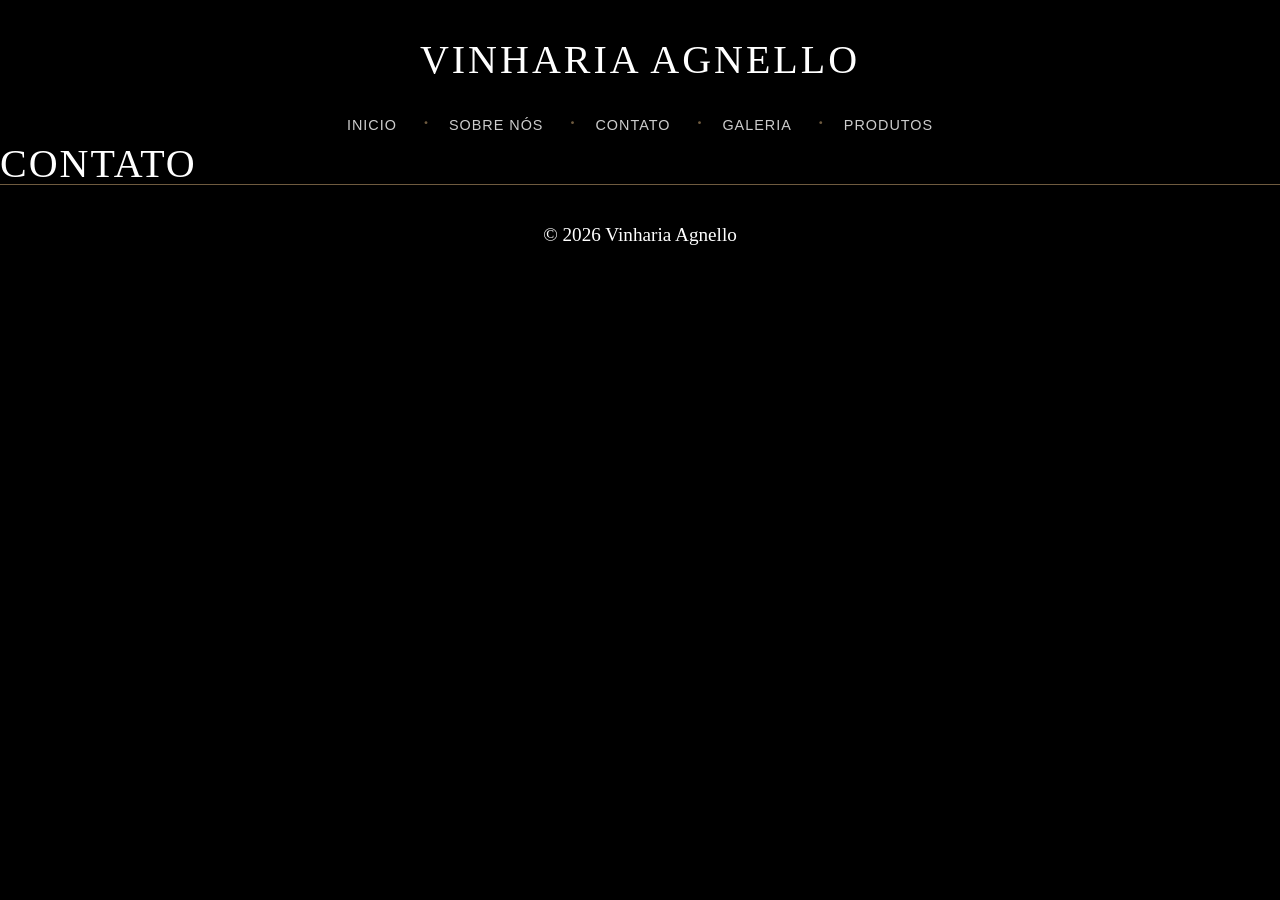
==== src/pages/contato.html @ 3347abf3 "Corrigi nome e caminho do efeitos.css" ====
<!DOCTYPE html>
<html lang="pt-br">
<head>
    <meta charset="UTF-8">
    <meta name="viewport" content="width=device-width, initial-scale=1.0">
    <title>Document</title>
    <link rel="stylesheet" href="../css/style.css">
    <link rel="stylesheet" href="../css/efeitos.css">
</head>
<body>
    <header>
        <h1>VINHARIA AGNELLO</h1>
        <nav>
            <ul>
                <li>
                    <a href="../../index.html">INICIO</a>
                </li>
                <li>
                    <a href="sobre.html">SOBRE NÓS</a>
                </li>
                <li>
                    <a href="#">CONTATO</a>
                </li>
                <li>
                    <a href="galeria.html">GALERIA</a>
                </li>
                <li>
                    <a href="produtos.html">PRODUTOS</a>
                </li>
            </ul>
        </nav>
    </header>
    <main>
        <h1>CONTATO</h1>
        <section>

        </section>
    </main>

    <footer>
        <p>© 2026 Vinharia Agnello </p>
    </footer>
</body>
</html>
---- src/css/style.css ----
/* http://meyerweb.com/eric/tools/css/reset/
   v2.0 | 20110126
   License: none (public domain)
*/

html, body, div, span, applet, object, iframe,
h1, h2, h3, h4, h5, h6, p, blockquote, pre,
a, abbr, acronym, address, big, cite, code,
del, dfn, em, img, ins, kbd, q, s, samp,
small, strike, b, sub, sup, tt, var,
b, u, i, center,
dl, dt, dd, ol, ul, li,
fieldset, form, label, legend,
table, caption, tbody, tfoot, thead, tr, th, td,
article, aside, canvas, details, embed,
figure, figcaption, footer, header, hgroup,
menu, nav, output, ruby, section, summary,
time, mark, audio, video {
	margin: 0;
	padding: 0;
	border: 0;
	font-size: 100%;
	font: inherit;
	vertical-align: baseline;
}
/* HTML5 display-role reset for older browsers */
article, aside, details, figcaption, figure,
footer, header, hgroup, menu, nav, section {
	display: block;
}
body {
	line-height: 1;
}
ol, ul {
	list-style: none;
}
blockquote, q {
	quotes: none;
}
blockquote:before, blockquote:after,
q:before, q:after {
	content: '';
	content: none;
}
table {
	border-collapse: collapse;
	border-spacing: 0;
}






::selection {
  background-color: #3E1C00; 
  color: #ffffff;            
}
body{
    background-color: #000;
    color: #ffffff; 
    font-size: 1.5rem;
}
h1{
    font-size: 2.5rem;
    font-weight: 400;
    letter-spacing: 2px;
    margin: 30;
    text-align: left;
}
h2{
    font-size: 1.8rem;
    font-weight: 400;
    letter-spacing: 2px;
    text-align: center;
}
header {
    background-color: #000000;
    color: #ffffff; 
    padding: 40px 20px 0px 20px;
    text-align: center;
}
header h1 {
    font-family: Garamond, Baskerville, "Baskerville Old Face", "Hoefler Text", "Times New Roman", serif;
    font-size: 2.5rem;
    font-weight: 400;
    letter-spacing: 3px;
    margin: 0 0 20px 0;
    text-align: center;
}
header nav ul {
    list-style: none; 
    padding: 0;
    margin: 0;
    display: flex;
    justify-content: center;
    flex-wrap: wrap;
}
header nav ul li{
    padding: 10px;
}
header nav ul li a {
    color: #cccccc;
    text-decoration: none;
    font-family: Arial, sans-serif;
    font-size: 0.9rem;
    letter-spacing: 1px;
    transition: color 0.3s ease;
}

.video{
    position: relative;
    width: 100%;
    height: 100%;
    overflow: hidden;
}
.video video {
    width: 100%;
    height: 100%;
}
.btn {
    background-color: rgba(26, 21, 14, 0.7);
    color: #c5a880;
    text-decoration: none;
    padding: 15px 35px;
    border: 1px solid #c5a880;
}

.video .btn {
    position:absolute;
    top: 80%;
    left: 50%;
    transform: translate(-50%, -50%);
}



.catalogo{
    padding: 60px 20px;
    text-align: center;
    display: flex;
    flex-direction: row;
    flex-wrap: wrap;
    justify-content: center;
    align-items: stretch;
    gap: 40px;
    padding: 50px 20px 80px 20px;
}
.vinhos-catalogo {
    display: flex;
    flex-direction: column;
    align-items: center;
    text-align: center;
    flex: 1 1 300px;           
    max-width: 350px;          
}
.vinhos-catalogo img {
    width: 100%;
    max-width: 320px;
    height: auto;
    margin-bottom: 25px;
}
.vinhos-catalogo h3 {
    font-size: 1.9rem;
    font-weight: 400;
    margin: 10px 0;
    letter-spacing: 1px;
}
.vinhos-catalogo p{
    line-height: 1.6;
    max-width: 290px;
    margin: 15px 0;
}

.notas-vinhos{
    font-size: 1.2rem;
    color: #707070;
    letter-spacing: 1px;
    margin: 0 0 5px 0;
}

footer{
    padding: 40px 20px;
    text-align: center;
    font-size: 1.2rem;
    border-top: 1px solid #6f5b3f; 
}
---- src/css/efeitos.css ----
/* ===== Pseudo-classes ===== */

header nav ul li a:hover {
    color: #ffffff;
}

.btn:hover {
    background-color: #c5a880;
    color: #000;
    box-shadow: 0 0 15px rgba(197, 168, 128, 0.4);
}

header nav ul li a:focus-visible, 
.btn:focus-visible {
    outline: 2px solid #c5a880;
    outline-offset: 4px;
}

header nav ul li:not(:last-child)::after {
    content: "·";
    color: #6f5b3f;
    margin-left: 20px;
}


/* ===== Pseudo-elementos ===== */

/* ===== Animações ===== */

/* ===== Transformações ===== */

/* ===== Transições ===== */

.btn {
    transition: all 0.3s ease;
}
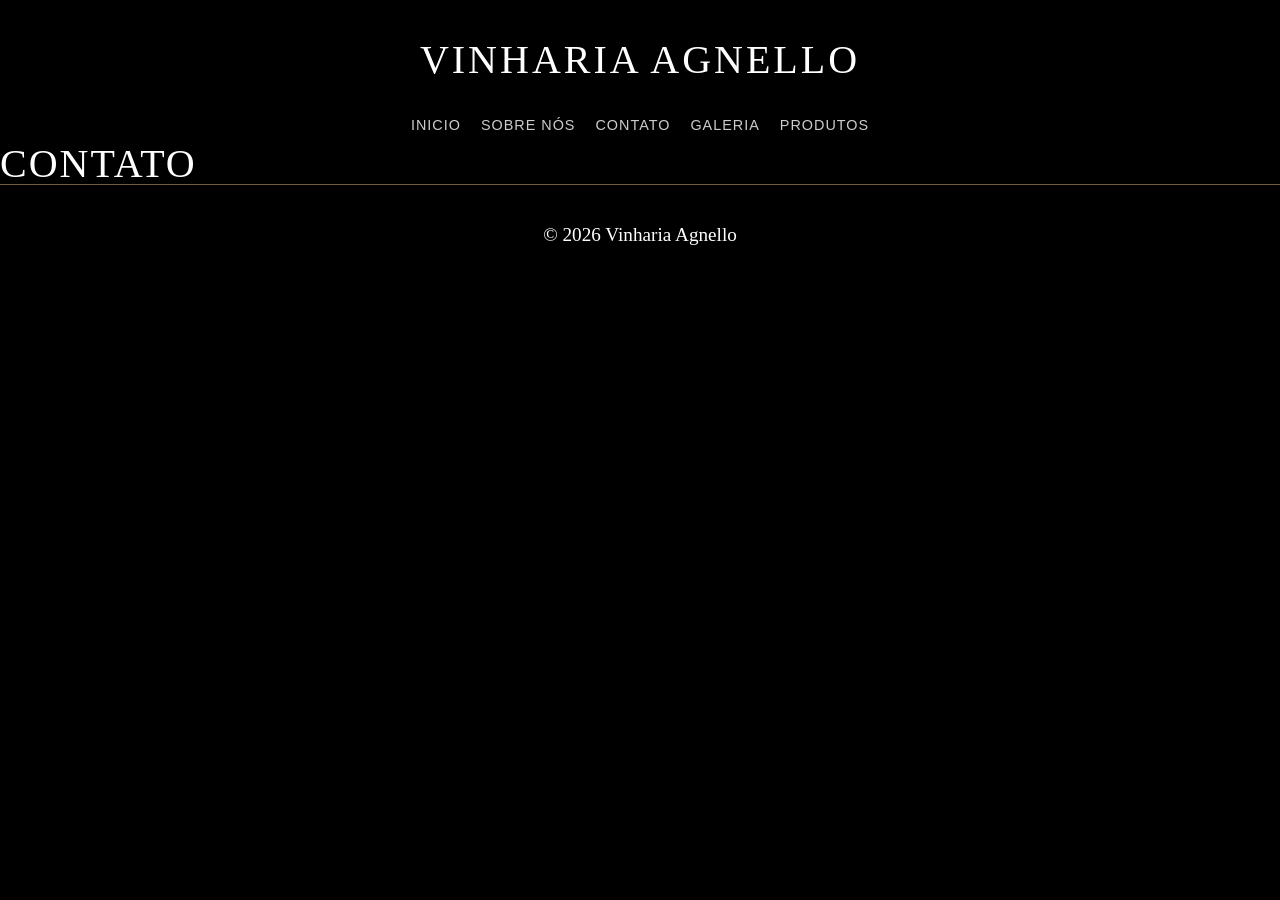
==== commit a74e0fa3: "Correção de caminhos do css" ====
--- a/src/pages/contato.html
+++ b/src/pages/contato.html
@@ -5,7 +5,6 @@
     <meta name="viewport" content="width=device-width, initial-scale=1.0">
     <title>Document</title>
     <link rel="stylesheet" href="../css/style.css">
-    <link rel="stylesheet" href="../css/efeitos.css">
 </head>
 <body>
     <header>
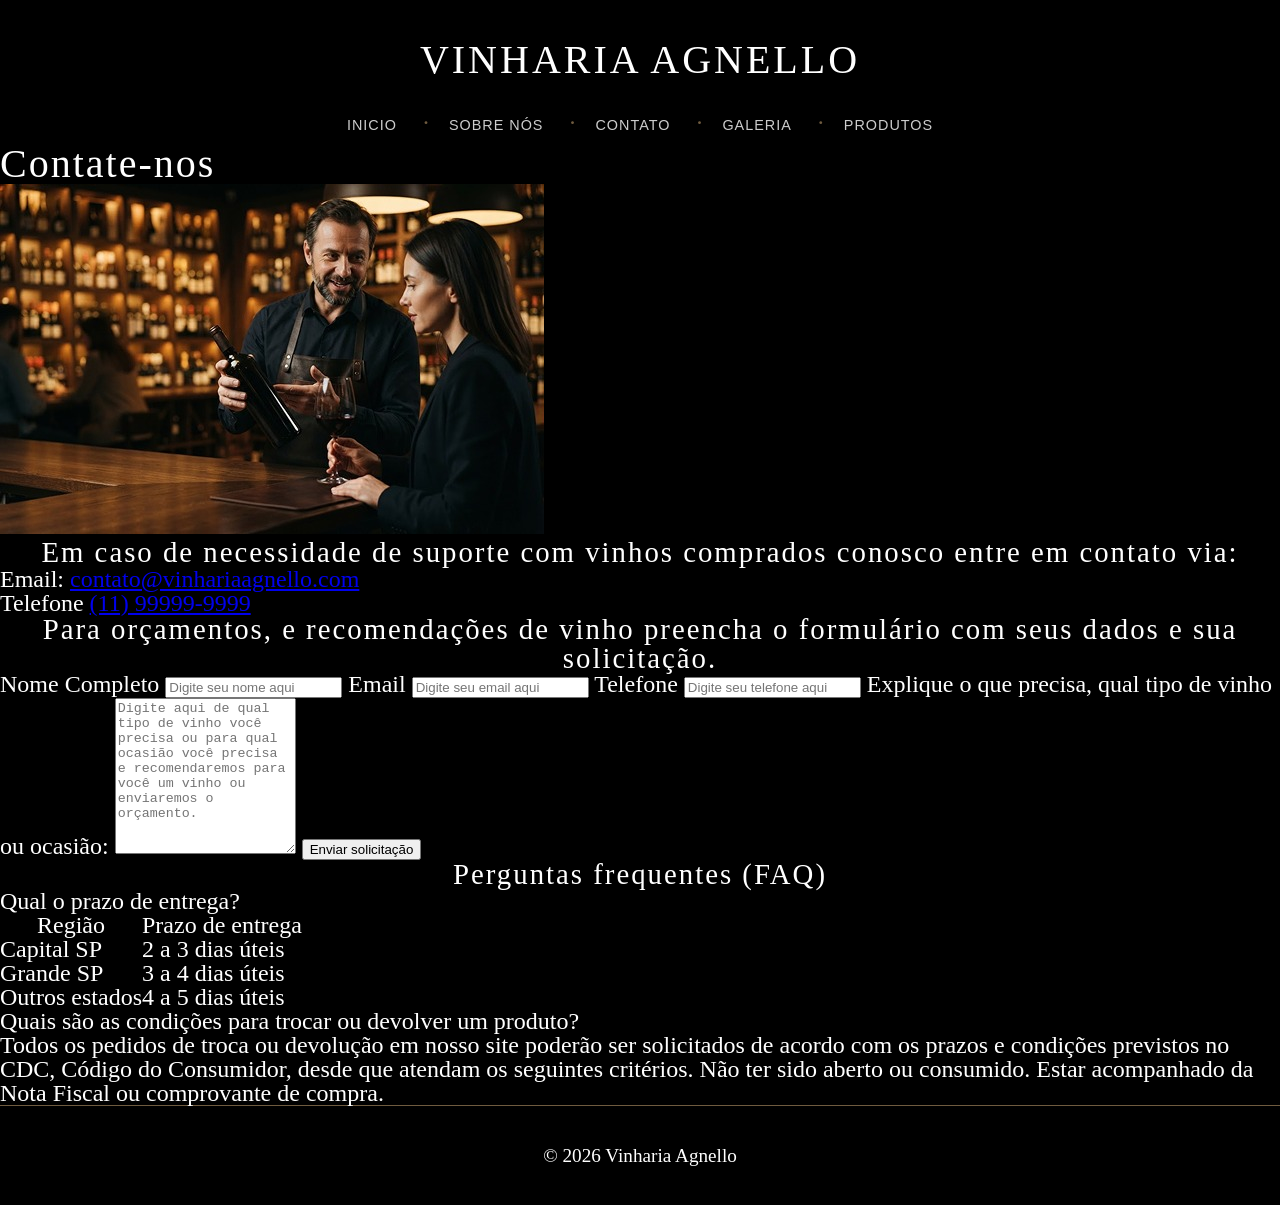
==== commit f88b0b3a: "estrutura html da pagina de contato" ====
--- a/src/pages/contato.html
+++ b/src/pages/contato.html
@@ -30,9 +30,82 @@
         </nav>
     </header>
     <main>
-        <h1>CONTATO</h1>
-        <section>
-
+        <!--############ Seção de Contato Pós-Venda ############-->
+        <section id="contato_direto">
+            <h1>Contate-nos</h1>
+            <img src="../assets/img/sommelier-cliente.jpg" alt="Atendimento no Balcão Loja">
+        
+            <h2>Em caso de necessidade de suporte com vinhos comprados conosco entre em contato via:</h2>
+            <ul>
+                <li>Email: <a href="mailto:contato@vinhariaagnello.com"> contato@vinhariaagnello.com</a></li>
+                <li>Telefone <a href="tel:11999999999">(11) 99999-9999</a></li>
+            </ul>
+        </section>
+        
+        <!--############ Seção de contato pré-venda ############-->
+        <section id="contato_pre-venda">
+            <h2>Para orçamentos, e recomendações de vinho preencha o formulário com seus dados e sua solicitação.</h2>
+        
+            <form action="/enviar" method="POST">
+        
+                <!--Nome Formulario-->
+                <label for="nome">Nome Completo</label>
+        
+                <input type="text" id="nome" name="nome" placeholder="Digite seu nome aqui">
+        
+        
+        
+                <!-- 1. Email Formulario-->
+                <label for="email">Email</label>
+        
+                <input type="email" id="email" name="email" placeholder="Digite seu email aqui">
+        
+        
+                <!--2. Numero Formulario-->
+                <label for="tel">Telefone</label>
+        
+                <input type="tel" id="tel" name="tel" placeholder="Digite seu telefone aqui">
+        
+        
+                <!-- 3. Solicitação orçamento/recomendação -->
+                <label for="solicit">Explique o que precisa, qual tipo de vinho ou ocasião:</label>
+                <textarea id="solicit" name="solicit" rows="10"
+                    placeholder="Digite aqui de qual tipo de vinho você precisa ou para qual ocasião você precisa e recomendaremos para você um vinho ou enviaremos o orçamento."></textarea>
+        
+                <button type="submit">Enviar solicitação</button>
+            </form>
+        </section>
+        
+        
+        <!-- ############ SEÇÃO DE PERGUNTAS FREQUENTES ############-->
+        <section id="FAQ">
+            <h2>Perguntas frequentes (FAQ)</h2>
+            <h3>Qual o prazo de entrega?</h3>
+            <table>
+                <tr>
+                    <th>Região</th>
+                    <th>Prazo de entrega</th>
+                </tr>
+                <tr>
+                    <td>Capital SP</td>
+                    <td>2 a 3 dias úteis</td>
+                </tr>
+                <tr>
+                    <td>Grande SP</td>
+                    <td>3 a 4 dias úteis</td>
+                </tr>
+                <tr>
+                    <td>Outros estados</td>
+                    <td>4 a 5 dias úteis</td>
+                </tr>
+            </table>
+        
+            <h3>Quais são as condições para trocar ou devolver um produto?</h3>
+            <p>Todos os pedidos de troca ou devolução em nosso site poderão ser solicitados de acordo com os prazos e
+                condições
+                previstos no CDC, Código do Consumidor, desde que atendam os seguintes critérios. Não ter sido aberto
+                ou consumido.
+                Estar acompanhado da Nota Fiscal ou comprovante de compra.</p>
         </section>
     </main>
 
--- a/src/css/style.css
+++ b/src/css/style.css
@@ -2,6 +2,9 @@
    v2.0 | 20110126
    License: none (public domain)
 */
+
+/* importa os efeitos (pseudo-classes, animações, transições...) — @import precisa ficar no topo */
+@import url("efeitos.css");
 
 html, body, div, span, applet, object, iframe,
 h1, h2, h3, h4, h5, h6, p, blockquote, pre,
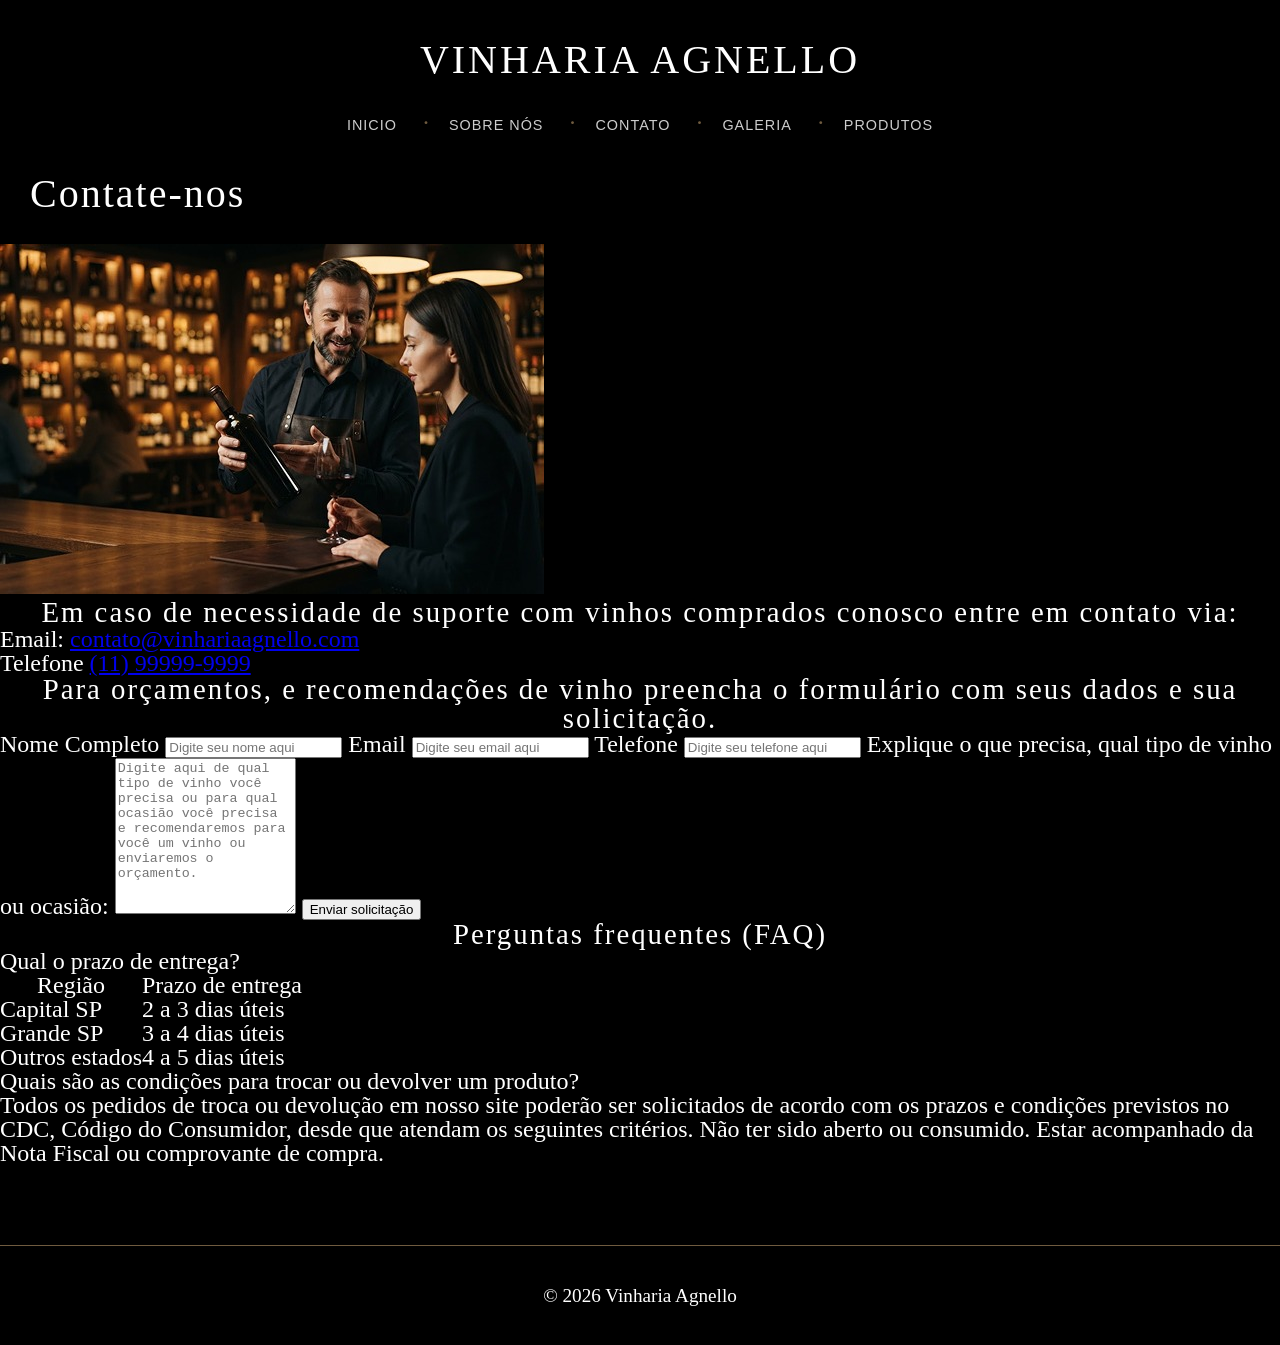
==== commit fc8551f9: "Configurações iniciais sobre nós" ====
--- a/src/pages/contato.html
+++ b/src/pages/contato.html
@@ -1,11 +1,13 @@
 <!DOCTYPE html>
 <html lang="pt-br">
+
 <head>
     <meta charset="UTF-8">
     <meta name="viewport" content="width=device-width, initial-scale=1.0">
-    <title>Document</title>
+    <title>Vinheria Agnello</title>
     <link rel="stylesheet" href="../css/style.css">
 </head>
+
 <body>
     <header>
         <h1>VINHARIA AGNELLO</h1>
@@ -34,49 +36,49 @@
         <section id="contato_direto">
             <h1>Contate-nos</h1>
             <img src="../assets/img/sommelier-cliente.jpg" alt="Atendimento no Balcão Loja">
-        
+
             <h2>Em caso de necessidade de suporte com vinhos comprados conosco entre em contato via:</h2>
             <ul>
                 <li>Email: <a href="mailto:contato@vinhariaagnello.com"> contato@vinhariaagnello.com</a></li>
                 <li>Telefone <a href="tel:11999999999">(11) 99999-9999</a></li>
             </ul>
         </section>
-        
+
         <!--############ Seção de contato pré-venda ############-->
         <section id="contato_pre-venda">
             <h2>Para orçamentos, e recomendações de vinho preencha o formulário com seus dados e sua solicitação.</h2>
-        
+
             <form action="/enviar" method="POST">
-        
+
                 <!--Nome Formulario-->
                 <label for="nome">Nome Completo</label>
-        
+
                 <input type="text" id="nome" name="nome" placeholder="Digite seu nome aqui">
-        
-        
-        
+
+
+
                 <!-- 1. Email Formulario-->
                 <label for="email">Email</label>
-        
+
                 <input type="email" id="email" name="email" placeholder="Digite seu email aqui">
-        
-        
+
+
                 <!--2. Numero Formulario-->
                 <label for="tel">Telefone</label>
-        
+
                 <input type="tel" id="tel" name="tel" placeholder="Digite seu telefone aqui">
-        
-        
+
+
                 <!-- 3. Solicitação orçamento/recomendação -->
                 <label for="solicit">Explique o que precisa, qual tipo de vinho ou ocasião:</label>
                 <textarea id="solicit" name="solicit" rows="10"
                     placeholder="Digite aqui de qual tipo de vinho você precisa ou para qual ocasião você precisa e recomendaremos para você um vinho ou enviaremos o orçamento."></textarea>
-        
+
                 <button type="submit">Enviar solicitação</button>
             </form>
         </section>
-        
-        
+
+
         <!-- ############ SEÇÃO DE PERGUNTAS FREQUENTES ############-->
         <section id="FAQ">
             <h2>Perguntas frequentes (FAQ)</h2>
@@ -99,7 +101,7 @@
                     <td>4 a 5 dias úteis</td>
                 </tr>
             </table>
-        
+
             <h3>Quais são as condições para trocar ou devolver um produto?</h3>
             <p>Todos os pedidos de troca ou devolução em nosso site poderão ser solicitados de acordo com os prazos e
                 condições
@@ -113,4 +115,5 @@
         <p>© 2026 Vinharia Agnello </p>
     </footer>
 </body>
+
 </html>
--- a/src/css/style.css
+++ b/src/css/style.css
@@ -6,83 +6,177 @@
 /* importa os efeitos (pseudo-classes, animações, transições...) — @import precisa ficar no topo */
 @import url("efeitos.css");
 
-html, body, div, span, applet, object, iframe,
-h1, h2, h3, h4, h5, h6, p, blockquote, pre,
-a, abbr, acronym, address, big, cite, code,
-del, dfn, em, img, ins, kbd, q, s, samp,
-small, strike, b, sub, sup, tt, var,
-b, u, i, center,
-dl, dt, dd, ol, ul, li,
-fieldset, form, label, legend,
-table, caption, tbody, tfoot, thead, tr, th, td,
-article, aside, canvas, details, embed,
-figure, figcaption, footer, header, hgroup,
-menu, nav, output, ruby, section, summary,
-time, mark, audio, video {
-	margin: 0;
-	padding: 0;
-	border: 0;
-	font-size: 100%;
-	font: inherit;
-	vertical-align: baseline;
-}
+html,
+body,
+div,
+span,
+applet,
+object,
+iframe,
+h1,
+h2,
+h3,
+h4,
+h5,
+h6,
+p,
+blockquote,
+pre,
+a,
+abbr,
+acronym,
+address,
+big,
+cite,
+code,
+del,
+dfn,
+em,
+img,
+ins,
+kbd,
+q,
+s,
+samp,
+small,
+strike,
+b,
+sub,
+sup,
+tt,
+var,
+b,
+u,
+i,
+center,
+dl,
+dt,
+dd,
+ol,
+ul,
+li,
+fieldset,
+form,
+label,
+legend,
+table,
+caption,
+tbody,
+tfoot,
+thead,
+tr,
+th,
+td,
+article,
+aside,
+canvas,
+details,
+embed,
+figure,
+figcaption,
+footer,
+header,
+hgroup,
+menu,
+nav,
+output,
+ruby,
+section,
+summary,
+time,
+mark,
+audio,
+video {
+    margin: 0;
+    padding: 0;
+    border: 0;
+    font-size: 100%;
+    font: inherit;
+    vertical-align: baseline;
+}
+
 /* HTML5 display-role reset for older browsers */
-article, aside, details, figcaption, figure,
-footer, header, hgroup, menu, nav, section {
-	display: block;
-}
+article,
+aside,
+details,
+figcaption,
+figure,
+footer,
+header,
+hgroup,
+menu,
+nav,
+section {
+    display: block;
+}
+
 body {
-	line-height: 1;
-}
-ol, ul {
-	list-style: none;
-}
-blockquote, q {
-	quotes: none;
-}
-blockquote:before, blockquote:after,
-q:before, q:after {
-	content: '';
-	content: none;
-}
+    line-height: 1;
+}
+
+ol,
+ul {
+    list-style: none;
+}
+
+blockquote,
+q {
+    quotes: none;
+}
+
+blockquote:before,
+blockquote:after,
+q:before,
+q:after {
+    content: '';
+    content: none;
+}
+
 table {
-	border-collapse: collapse;
-	border-spacing: 0;
-}
-
-
-
-
-
-
+    border-collapse: collapse;
+    border-spacing: 0;
+}
+
+
+
+
+
+/* configurações gerais */
 ::selection {
-  background-color: #3E1C00; 
-  color: #ffffff;            
-}
-body{
+    background-color: #3E1C00;
+    color: #ffffff;
+}
+
+body {
     background-color: #000;
-    color: #ffffff; 
+    color: #ffffff;
     font-size: 1.5rem;
 }
-h1{
+
+h1 {
     font-size: 2.5rem;
     font-weight: 400;
     letter-spacing: 2px;
-    margin: 30;
-    text-align: left;
-}
-h2{
+    margin: 30px;
+    text-align: left;
+}
+
+h2 {
     font-size: 1.8rem;
     font-weight: 400;
     letter-spacing: 2px;
     text-align: center;
 }
+
+
+/* Header */
 header {
     background-color: #000000;
-    color: #ffffff; 
+    color: #ffffff;
     padding: 40px 20px 0px 20px;
     text-align: center;
 }
+
 header h1 {
     font-family: Garamond, Baskerville, "Baskerville Old Face", "Hoefler Text", "Times New Roman", serif;
     font-size: 2.5rem;
@@ -91,17 +185,20 @@
     margin: 0 0 20px 0;
     text-align: center;
 }
+
 header nav ul {
-    list-style: none; 
+    list-style: none;
     padding: 0;
     margin: 0;
     display: flex;
     justify-content: center;
     flex-wrap: wrap;
 }
-header nav ul li{
+
+header nav ul li {
     padding: 10px;
 }
+
 header nav ul li a {
     color: #cccccc;
     text-decoration: none;
@@ -111,16 +208,24 @@
     transition: color 0.3s ease;
 }
 
-.video{
+figcaption {
+    font-size: 1.2rem;
+    font-style: italic;
+}
+
+/* configurações Video da pagina index */
+.video {
     position: relative;
     width: 100%;
     height: 100%;
     overflow: hidden;
 }
+
 .video video {
     width: 100%;
     height: 100%;
 }
+
 .btn {
     background-color: rgba(26, 21, 14, 0.7);
     color: #c5a880;
@@ -130,15 +235,15 @@
 }
 
 .video .btn {
-    position:absolute;
+    position: absolute;
     top: 80%;
     left: 50%;
     transform: translate(-50%, -50%);
 }
 
 
-
-.catalogo{
+/* configurações gerais para os catalogos*/
+.catalogo {
     padding: 60px 20px;
     text-align: center;
     display: flex;
@@ -149,42 +254,98 @@
     gap: 40px;
     padding: 50px 20px 80px 20px;
 }
+
 .vinhos-catalogo {
     display: flex;
     flex-direction: column;
     align-items: center;
     text-align: center;
-    flex: 1 1 300px;           
-    max-width: 350px;          
-}
+    flex: 1 1 300px;
+    max-width: 350px;
+}
+
 .vinhos-catalogo img {
     width: 100%;
     max-width: 320px;
     height: auto;
     margin-bottom: 25px;
 }
+
 .vinhos-catalogo h3 {
     font-size: 1.9rem;
     font-weight: 400;
     margin: 10px 0;
     letter-spacing: 1px;
 }
-.vinhos-catalogo p{
+
+.vinhos-catalogo p {
     line-height: 1.6;
     max-width: 290px;
     margin: 15px 0;
 }
 
-.notas-vinhos{
+.notas-vinhos {
     font-size: 1.2rem;
     color: #707070;
     letter-spacing: 1px;
     margin: 0 0 5px 0;
 }
 
-footer{
+
+/* configurações footer */
+footer {
     padding: 40px 20px;
     text-align: center;
     font-size: 1.2rem;
-    border-top: 1px solid #6f5b3f; 
+    border-top: 1px solid #6f5b3f;
+    margin-top: 80px;
+}
+
+
+/* configurações da pagina sobre */
+
+
+.sobre-nos h2 {
+    text-align: left;
+    margin-bottom: 50px;
+    /* line-height: 1.6; */
+}
+
+.quem-somos {
+
+    margin: 30px;
+    display: flex;
+    align-items: center;
+    text-align: left;
+    gap: 20px;
+}
+
+.quem-somos img {
+    margin-left: 10px;
+}
+
+.porque-escolher {
+    background-color: #0C0C0B;
+    padding: 8vh;
+    margin: 30px 0px;
+}
+
+.porque-escolher ul {
+    text-align: left;
+    color: #C8B99A;
+    gap: 30px;
+    display: flex;
+    flex: 1 1 300px;
+}
+
+.expansao-digital {
+    display: flex;
+    align-items: center;
+    text-align: left;
+    gap: 30px;
+}
+
+.expansao-digital h2 {
+    margin: 50px;
+
 }
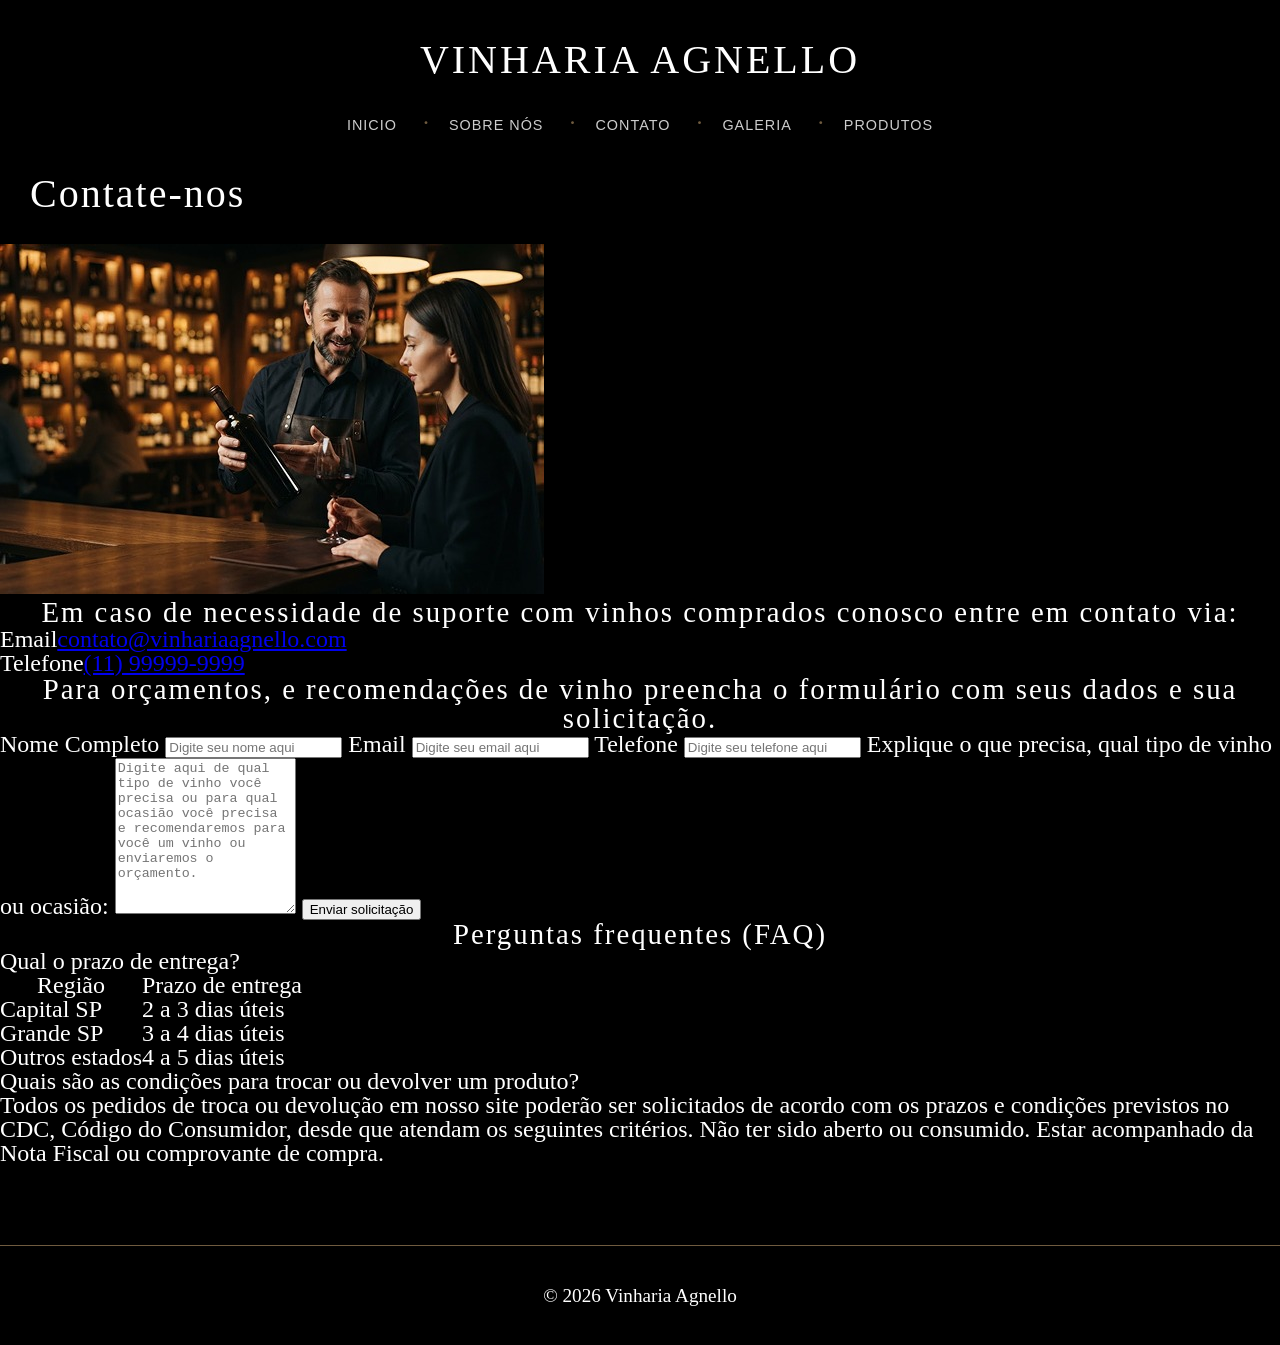
==== commit 0ffa284b: "correções de classes" ====
--- a/src/pages/contato.html
+++ b/src/pages/contato.html
@@ -5,6 +5,9 @@
     <meta charset="UTF-8">
     <meta name="viewport" content="width=device-width, initial-scale=1.0">
     <title>Vinheria Agnello</title>
+    <link rel="preconnect" href="https://fonts.googleapis.com">
+    <link href="https://fonts.googleapis.com/css2?family=Cormorant+Garamond:wght@400;500&display=swap"
+        rel="stylesheet">
     <link rel="stylesheet" href="../css/style.css">
 </head>
 
@@ -31,83 +34,81 @@
             </ul>
         </nav>
     </header>
-    <main>
-        <!--############ Seção de Contato Pós-Venda ############-->
-        <section id="contato_direto">
-            <h1>Contate-nos</h1>
-            <img src="../assets/img/sommelier-cliente.jpg" alt="Atendimento no Balcão Loja">
+    <main class="contato">
+        <h1>Contate-nos</h1>
 
-            <h2>Em caso de necessidade de suporte com vinhos comprados conosco entre em contato via:</h2>
-            <ul>
-                <li>Email: <a href="mailto:contato@vinhariaagnello.com"> contato@vinhariaagnello.com</a></li>
-                <li>Telefone <a href="tel:11999999999">(11) 99999-9999</a></li>
-            </ul>
-        </section>
+        <div class="contato-grid">
+            <!--############ Seção de Contato Pós-Venda ############-->
+            <section id="contato_direto">
+                <img src="../assets/img/sommelier-cliente.jpg" alt="Atendimento no Balcão Loja">
 
-        <!--############ Seção de contato pré-venda ############-->
-        <section id="contato_pre-venda">
-            <h2>Para orçamentos, e recomendações de vinho preencha o formulário com seus dados e sua solicitação.</h2>
+                <h2>Em caso de necessidade de suporte com vinhos comprados conosco entre em contato via:</h2>
+                <ul>
+                    <li><span>Email</span><a href="mailto:contato@vinhariaagnello.com">contato@vinhariaagnello.com</a></li>
+                    <li><span>Telefone</span><a href="tel:11999999999">(11) 99999-9999</a></li>
+                </ul>
+            </section>
 
-            <form action="/enviar" method="POST">
+            <!--############ Seção de contato pré-venda ############-->
+            <section id="contato_pre-venda">
+                <h2>Para orçamentos, e recomendações de vinho preencha o formulário com seus dados e sua solicitação.</h2>
 
-                <!--Nome Formulario-->
-                <label for="nome">Nome Completo</label>
+                <form action="/enviar" method="POST">
+                    <!--Nome Formulario-->
+                    <label for="nome">Nome Completo</label>
+                    <input type="text" id="nome" name="nome" placeholder="Digite seu nome aqui">
 
-                <input type="text" id="nome" name="nome" placeholder="Digite seu nome aqui">
+                    <!-- 1. Email Formulario-->
+                    <label for="email">Email</label>
+                    <input type="email" id="email" name="email" placeholder="Digite seu email aqui">
 
+                    <!--2. Numero Formulario-->
+                    <label for="tel">Telefone</label>
+                    <input type="tel" id="tel" name="tel" placeholder="Digite seu telefone aqui">
 
+                    <!-- 3. Solicitação orçamento/recomendação -->
+                    <label for="solicit">Explique o que precisa, qual tipo de vinho ou ocasião:</label>
+                    <textarea id="solicit" name="solicit" rows="10"
+                        placeholder="Digite aqui de qual tipo de vinho você precisa ou para qual ocasião você precisa e recomendaremos para você um vinho ou enviaremos o orçamento."></textarea>
 
-                <!-- 1. Email Formulario-->
-                <label for="email">Email</label>
-
-                <input type="email" id="email" name="email" placeholder="Digite seu email aqui">
-
-
-                <!--2. Numero Formulario-->
-                <label for="tel">Telefone</label>
-
-                <input type="tel" id="tel" name="tel" placeholder="Digite seu telefone aqui">
-
-
-                <!-- 3. Solicitação orçamento/recomendação -->
-                <label for="solicit">Explique o que precisa, qual tipo de vinho ou ocasião:</label>
-                <textarea id="solicit" name="solicit" rows="10"
-                    placeholder="Digite aqui de qual tipo de vinho você precisa ou para qual ocasião você precisa e recomendaremos para você um vinho ou enviaremos o orçamento."></textarea>
-
-                <button type="submit">Enviar solicitação</button>
-            </form>
-        </section>
-
+                    <button type="submit">Enviar solicitação</button>
+                </form>
+            </section>
+        </div>
 
         <!-- ############ SEÇÃO DE PERGUNTAS FREQUENTES ############-->
         <section id="FAQ">
             <h2>Perguntas frequentes (FAQ)</h2>
-            <h3>Qual o prazo de entrega?</h3>
-            <table>
-                <tr>
-                    <th>Região</th>
-                    <th>Prazo de entrega</th>
-                </tr>
-                <tr>
-                    <td>Capital SP</td>
-                    <td>2 a 3 dias úteis</td>
-                </tr>
-                <tr>
-                    <td>Grande SP</td>
-                    <td>3 a 4 dias úteis</td>
-                </tr>
-                <tr>
-                    <td>Outros estados</td>
-                    <td>4 a 5 dias úteis</td>
-                </tr>
-            </table>
-
-            <h3>Quais são as condições para trocar ou devolver um produto?</h3>
-            <p>Todos os pedidos de troca ou devolução em nosso site poderão ser solicitados de acordo com os prazos e
-                condições
-                previstos no CDC, Código do Consumidor, desde que atendam os seguintes critérios. Não ter sido aberto
-                ou consumido.
-                Estar acompanhado da Nota Fiscal ou comprovante de compra.</p>
+            <div class="faq-grid">
+                <div>
+                    <h3>Qual o prazo de entrega?</h3>
+                    <table>
+                        <tr>
+                            <th>Região</th>
+                            <th>Prazo de entrega</th>
+                        </tr>
+                        <tr>
+                            <td>Capital SP</td>
+                            <td>2 a 3 dias úteis</td>
+                        </tr>
+                        <tr>
+                            <td>Grande SP</td>
+                            <td>3 a 4 dias úteis</td>
+                        </tr>
+                        <tr>
+                            <td>Outros estados</td>
+                            <td>4 a 5 dias úteis</td>
+                        </tr>
+                    </table>
+                </div>
+                <div>
+                    <h3>Quais são as condições para trocar ou devolver um produto?</h3>
+                    <p>Todos os pedidos de troca ou devolução em nosso site poderão ser solicitados de acordo com os
+                        prazos e condições previstos no CDC, Código do Consumidor, desde que atendam os seguintes
+                        critérios. Não ter sido aberto ou consumido. Estar acompanhado da Nota Fiscal ou comprovante de
+                        compra.</p>
+                </div>
+            </div>
         </section>
     </main>
 
@@ -116,4 +117,4 @@
     </footer>
 </body>
 
-</html>+</html>
--- a/src/css/style.css
+++ b/src/css/style.css
@@ -308,7 +308,6 @@
 .sobre-nos h2 {
     text-align: left;
     margin-bottom: 50px;
-    /* line-height: 1.6; */
 }
 
 .quem-somos {
@@ -318,10 +317,17 @@
     align-items: center;
     text-align: left;
     gap: 20px;
+    position: relative;
 }
 
 .quem-somos img {
     margin-left: 10px;
+}
+
+.quem-somos p {
+    position: absolute;
+    top: 50%;
+    left: 40%;
 }
 
 .porque-escolher {
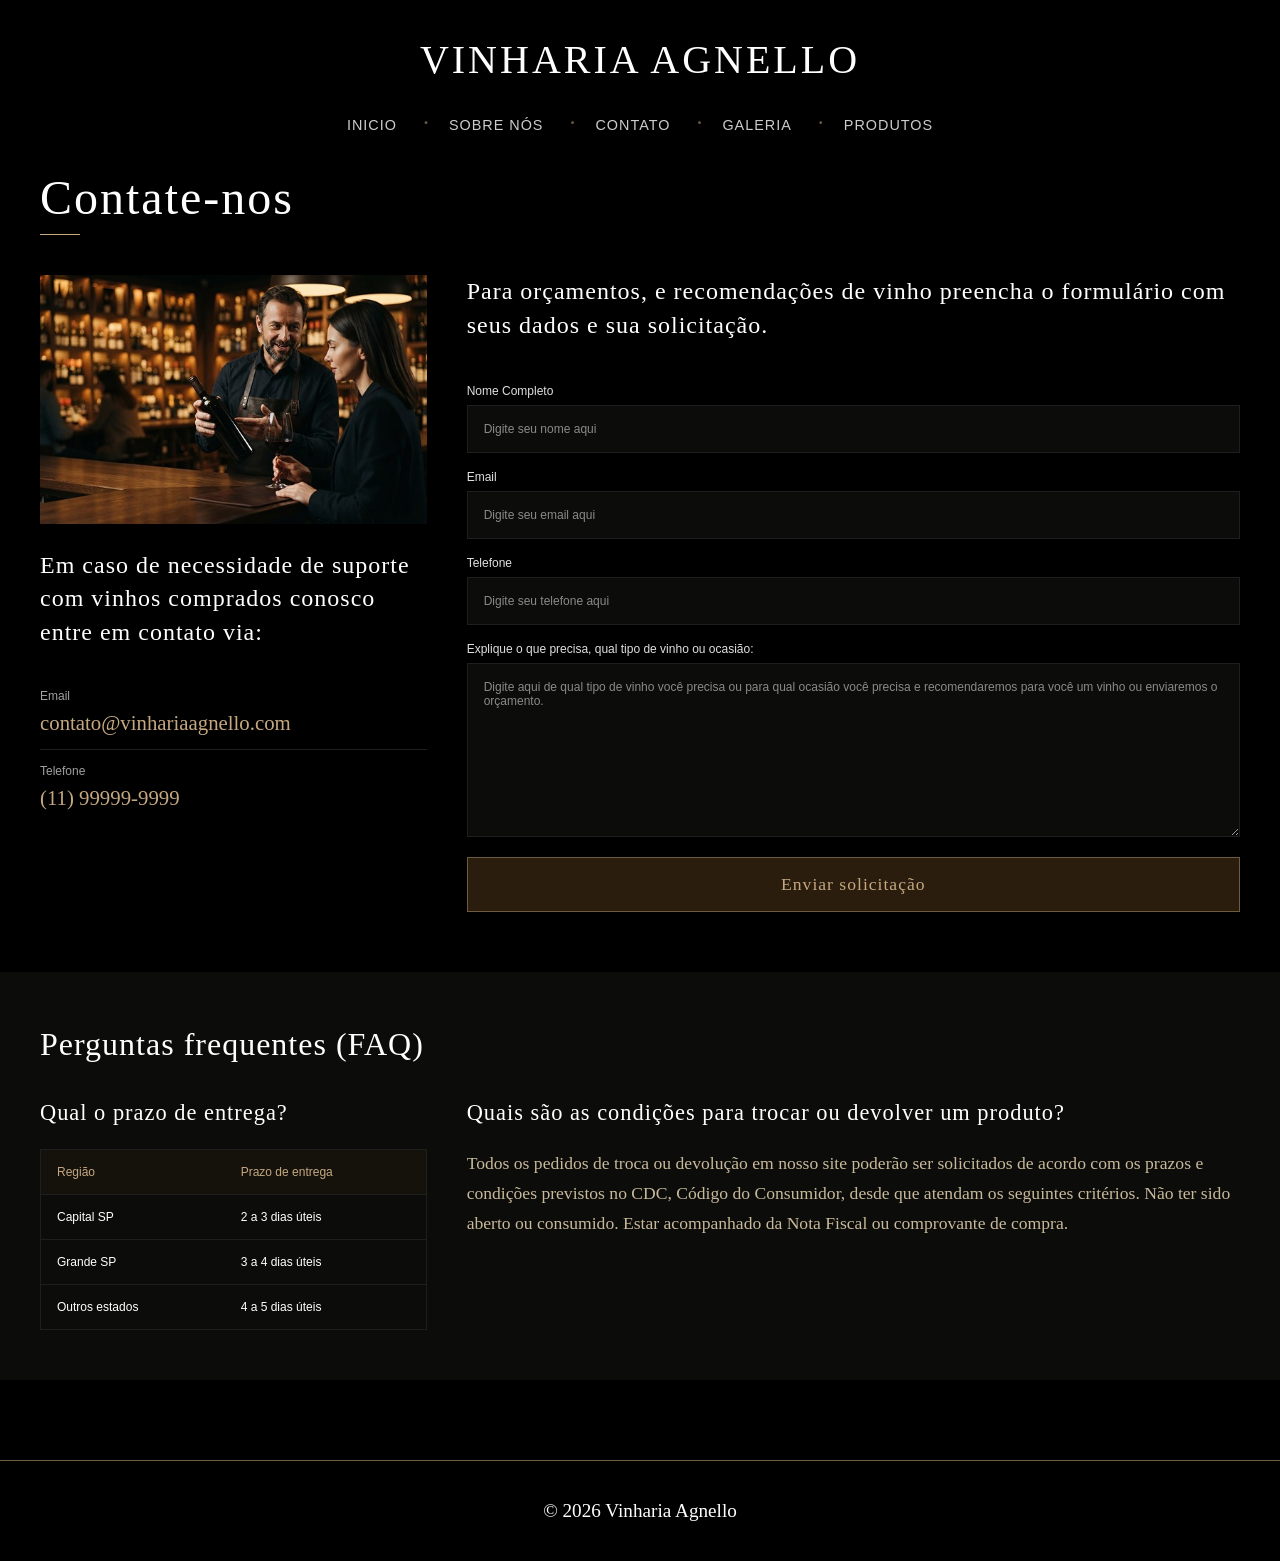
==== commit cf523561: "correcao de fonte" ====
--- a/src/pages/contato.html
+++ b/src/pages/contato.html
@@ -5,9 +5,6 @@
     <meta charset="UTF-8">
     <meta name="viewport" content="width=device-width, initial-scale=1.0">
     <title>Vinheria Agnello</title>
-    <link rel="preconnect" href="https://fonts.googleapis.com">
-    <link href="https://fonts.googleapis.com/css2?family=Cormorant+Garamond:wght@400;500&display=swap"
-        rel="stylesheet">
     <link rel="stylesheet" href="../css/style.css">
 </head>
 
--- a/src/css/style.css
+++ b/src/css/style.css
@@ -161,6 +161,16 @@
     text-align: left;
 }
 
+/* traço dourado curto abaixo do título de cada página */
+main > h1::after {
+    content: "";
+    display: block;
+    width: 40px;
+    height: 1px;
+    background-color: #c5a880;
+    margin-top: 12px;
+}
+
 h2 {
     font-size: 1.8rem;
     font-weight: 400;
@@ -354,4 +364,179 @@
 .expansao-digital h2 {
     margin: 50px;
 
-}+}
+
+
+/* configurações da pagina de contato */
+
+.contato {
+    font-family: "Cormorant Garamond", Garamond, Baskerville, "Times New Roman", serif;
+}
+
+.contato h1 {
+    margin: 30px 40px 40px 40px;
+    font-size: 3rem;
+}
+
+.contato-grid {
+    display: grid;
+    grid-template-columns: 1fr 2fr;
+    gap: 40px;
+    padding: 0 40px;
+    align-items: start;
+}
+
+.contato h2 {
+    text-align: left;
+    font-size: 1.5rem;
+    line-height: 1.4;
+    letter-spacing: 1px;
+}
+
+/* coluna esquerda: contato direto */
+#contato_direto img {
+    display: block;
+    width: 100%;
+    height: auto;
+    margin-bottom: 25px;
+}
+
+#contato_direto ul {
+    margin-top: 25px;
+}
+
+#contato_direto li {
+    padding: 15px 0;
+    border-bottom: 1px solid #1f1f1f;
+}
+
+#contato_direto li:last-child {
+    border-bottom: 0;
+}
+
+#contato_direto li span {
+    display: block;
+    font-family: Arial, sans-serif;
+    font-size: 0.75rem;
+    color: #a0a0a0;
+    margin-bottom: 8px;
+}
+
+#contato_direto li a {
+    color: #c5a880;
+    text-decoration: none;
+    font-size: 1.3rem;
+}
+
+/* coluna direita: formulário */
+#contato_pre-venda h2 {
+    margin-bottom: 25px;
+}
+
+#contato_pre-venda form {
+    display: flex;
+    flex-direction: column;
+}
+
+#contato_pre-venda label {
+    font-family: Arial, sans-serif;
+    font-size: 0.75rem;
+    color: #e0e0e0;
+    margin: 18px 0 8px 0;
+}
+
+#contato_pre-venda input,
+#contato_pre-venda textarea {
+    background-color: #0C0C0B;
+    color: #ffffff;
+    border: 1px solid #1f1f1f;
+    padding: 16px;
+    font-family: Arial, sans-serif;
+    font-size: 0.75rem;
+    width: 100%;
+    box-sizing: border-box;
+    resize: vertical;
+}
+
+#contato_pre-venda ::placeholder {
+    color: #8a8a8a;
+}
+
+#contato_pre-venda button {
+    margin-top: 20px;
+    background-color: #2a1d0e;
+    color: #c5a880;
+    border: 1px solid #6f5b3f;
+    padding: 16px;
+    font-family: inherit;
+    font-size: 1.1rem;
+    letter-spacing: 1px;
+    cursor: pointer;
+}
+
+/* FAQ: faixa mais clara de ponta a ponta */
+#FAQ {
+    background-color: #0C0C0B;
+    margin-top: 60px;
+    padding: 50px 40px;
+}
+
+#FAQ h2 {
+    font-size: 2rem;
+    margin-bottom: 35px;
+}
+
+.faq-grid {
+    display: grid;
+    grid-template-columns: 1fr 2fr;
+    gap: 40px;
+    align-items: start;
+}
+
+#FAQ h3 {
+    font-size: 1.4rem;
+    font-weight: 400;
+    margin-bottom: 25px;
+    letter-spacing: 1px;
+}
+
+#FAQ table {
+    width: 100%;
+    font-family: Arial, sans-serif;
+    font-size: 0.75rem;
+    border: 1px solid #1f1f1f;
+}
+
+#FAQ th,
+#FAQ td {
+    padding: 16px;
+    text-align: left;
+    border-bottom: 1px solid #1f1f1f;
+}
+
+#FAQ th {
+    color: #c5a880;
+    background-color: #15120c;
+}
+
+#FAQ p {
+    line-height: 1.7;
+    font-size: 1.1rem;
+    color: #c8b99a;
+}
+
+/* telas pequenas: colunas empilhadas */
+@media (max-width: 800px) {
+
+    .contato-grid,
+    .faq-grid {
+        grid-template-columns: 1fr;
+    }
+}
+
+
+/* configurações da pagina de galeria */
+.galeria h1,
+.galeria figcaption {
+    color: #c5a880;
+}
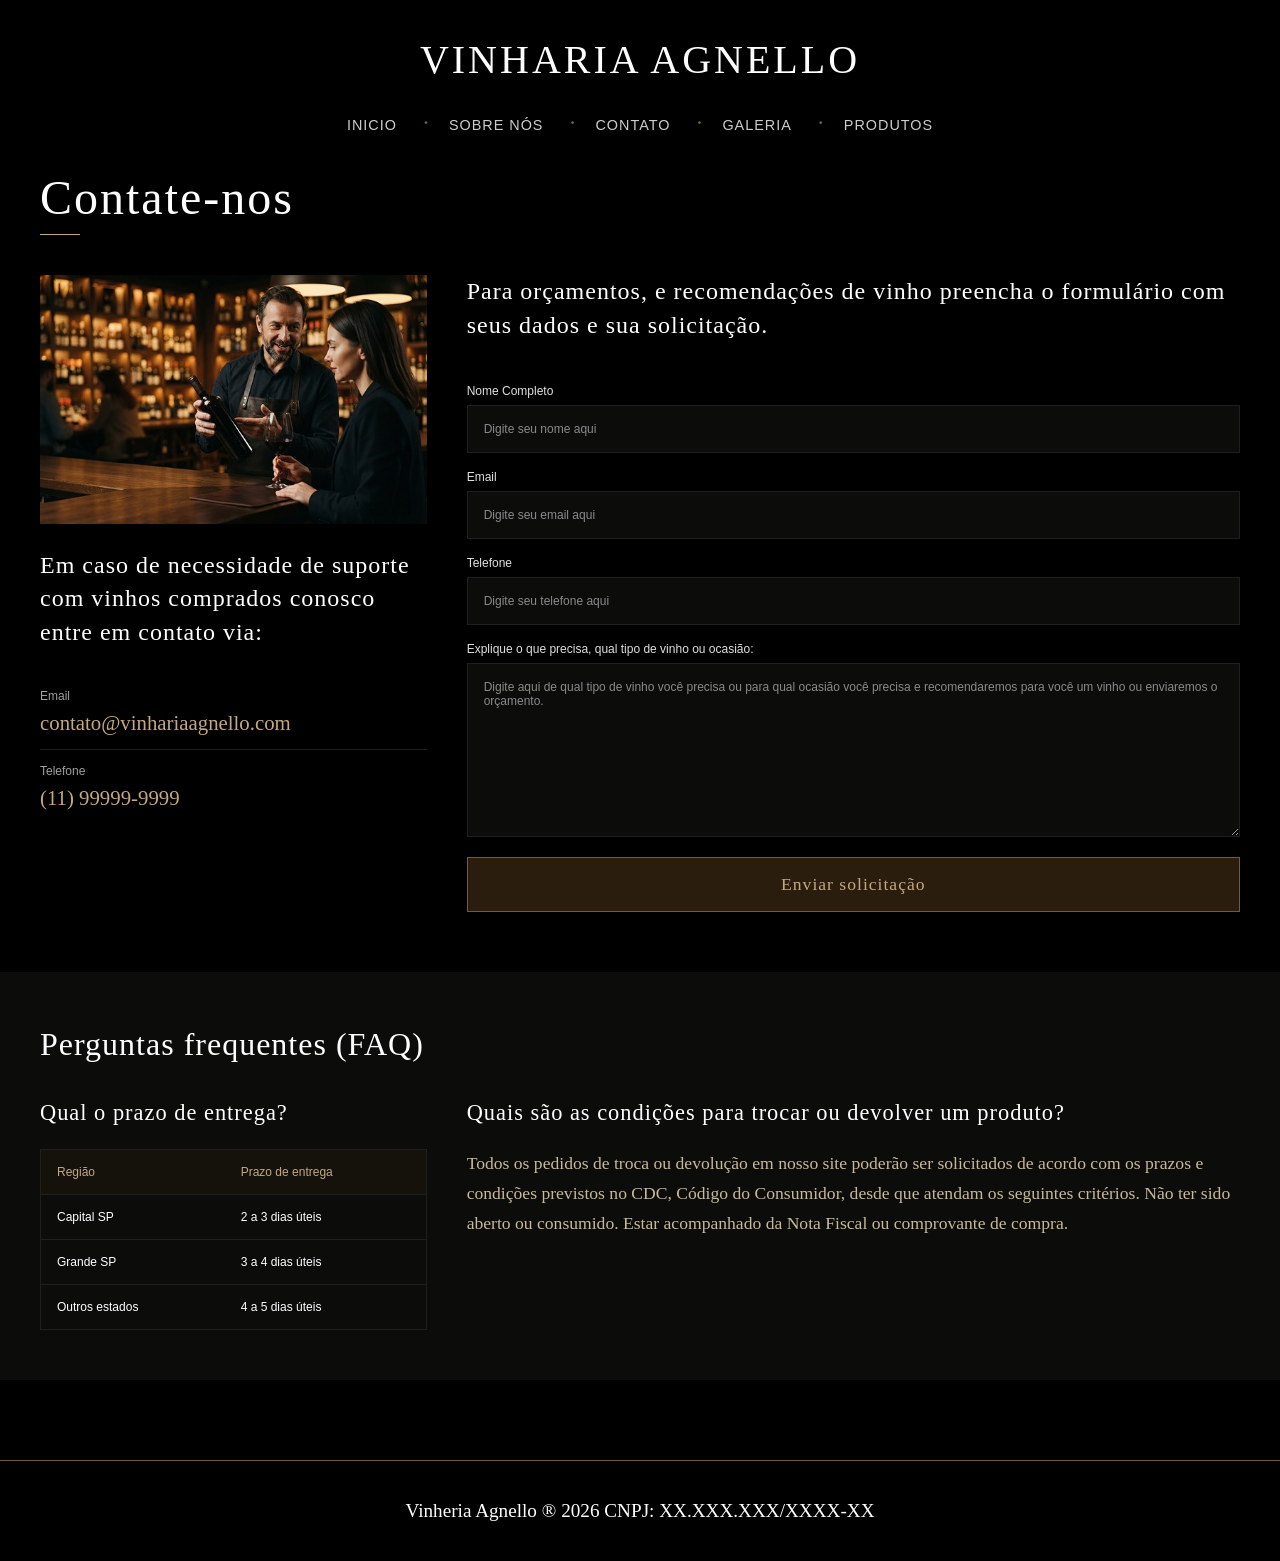
==== commit 7b629fa4: "padroniza o footer" ====
--- a/src/pages/contato.html
+++ b/src/pages/contato.html
@@ -110,7 +110,7 @@
     </main>
 
     <footer>
-        <p>© 2026 Vinharia Agnello </p>
+        <p>Vinheria Agnello ® 2026 CNPJ: XX.XXX.XXX/XXXX-XX</p>
     </footer>
 </body>
 
--- a/src/css/style.css
+++ b/src/css/style.css
@@ -142,11 +142,6 @@
 
 
 /* configurações gerais */
-::selection {
-    background-color: #3E1C00;
-    color: #ffffff;
-}
-
 body {
     background-color: #000;
     color: #ffffff;
@@ -154,21 +149,11 @@
 }
 
 h1 {
-    font-size: 2.5rem;
+    font-size: 3rem;
     font-weight: 400;
     letter-spacing: 2px;
-    margin: 30px;
-    text-align: left;
-}
-
-/* traço dourado curto abaixo do título de cada página */
-main > h1::after {
-    content: "";
-    display: block;
-    width: 40px;
-    height: 1px;
-    background-color: #c5a880;
-    margin-top: 12px;
+    margin: 30px 40px 40px 40px;
+    text-align: left;
 }
 
 h2 {
@@ -215,7 +200,6 @@
     font-family: Arial, sans-serif;
     font-size: 0.9rem;
     letter-spacing: 1px;
-    transition: color 0.3s ease;
 }
 
 figcaption {
@@ -248,7 +232,6 @@
     position: absolute;
     top: 80%;
     left: 50%;
-    transform: translate(-50%, -50%);
 }
 
 
@@ -314,68 +297,99 @@
 
 /* configurações da pagina sobre */
 
+.sobre-nos {
+    font-family: Garamond, Baskerville, "Times New Roman", serif;
+}
 
 .sobre-nos h2 {
     text-align: left;
-    margin-bottom: 50px;
-}
-
+    font-size: 1.8rem;
+}
+
+/* imagem à esquerda, texto à direita */
 .quem-somos {
-
-    margin: 30px;
-    display: flex;
+    display: grid;
+    grid-template-columns: minmax(250px, 1fr) 2fr;
+    gap: 40px;
     align-items: center;
-    text-align: left;
-    gap: 20px;
-    position: relative;
+    padding: 0 40px;
+    text-align: left;
 }
 
 .quem-somos img {
-    margin-left: 10px;
+    display: block;
+    width: 100%;
+    height: auto;
+}
+
+.quem-somos figcaption {
+    font-family: Arial, sans-serif;
+    font-size: 0.6rem;
+    font-style: normal;
+    color: #a0a0a0;
+    margin-top: 10px;
 }
 
 .quem-somos p {
-    position: absolute;
-    top: 50%;
-    left: 40%;
-}
-
+    line-height: 1.7;
+    font-size: 1.1rem;
+    color: #c8b99a;
+}
+
+/* faixa mais clara de ponta a ponta */
 .porque-escolher {
     background-color: #0C0C0B;
-    padding: 8vh;
-    margin: 30px 0px;
+    padding: 40px;
+    margin: 60px 0;
+}
+
+.porque-escolher h2 {
+    margin-bottom: 30px;
 }
 
 .porque-escolher ul {
+    display: grid;
+    grid-template-columns: repeat(3, 1fr);
+    gap: 40px;
     text-align: left;
     color: #C8B99A;
-    gap: 30px;
-    display: flex;
-    flex: 1 1 300px;
+}
+
+.porque-escolher li {
+    font-size: 1.2rem;
+    line-height: 1.5;
 }
 
 .expansao-digital {
-    display: flex;
-    align-items: center;
-    text-align: left;
-    gap: 30px;
-}
-
-.expansao-digital h2 {
-    margin: 50px;
-
+    display: grid;
+    grid-template-columns: 1fr 3fr;
+    gap: 40px;
+    align-items: start;
+    padding: 0 40px;
+    text-align: left;
+}
+
+.expansao-digital p {
+    line-height: 1.7;
+    font-size: 1.1rem;
+    color: #c8b99a;
+}
+
+/* telas pequenas: colunas empilhadas */
+@media (max-width: 800px) {
+
+    .quem-somos,
+    .porque-escolher ul,
+    .expansao-digital {
+        grid-template-columns: 1fr;
+    }
 }
 
 
 /* configurações da pagina de contato */
 
 .contato {
-    font-family: "Cormorant Garamond", Garamond, Baskerville, "Times New Roman", serif;
-}
-
-.contato h1 {
-    margin: 30px 40px 40px 40px;
-    font-size: 3rem;
+    font-family: Garamond, Baskerville, "Times New Roman", serif;
 }
 
 .contato-grid {
@@ -408,10 +422,6 @@
 #contato_direto li {
     padding: 15px 0;
     border-bottom: 1px solid #1f1f1f;
-}
-
-#contato_direto li:last-child {
-    border-bottom: 0;
 }
 
 #contato_direto li span {
@@ -456,10 +466,6 @@
     width: 100%;
     box-sizing: border-box;
     resize: vertical;
-}
-
-#contato_pre-venda ::placeholder {
-    color: #8a8a8a;
 }
 
 #contato_pre-venda button {
@@ -536,7 +542,6 @@
 
 
 /* configurações da pagina de galeria */
-.galeria h1,
 .galeria figcaption {
     color: #c5a880;
 }
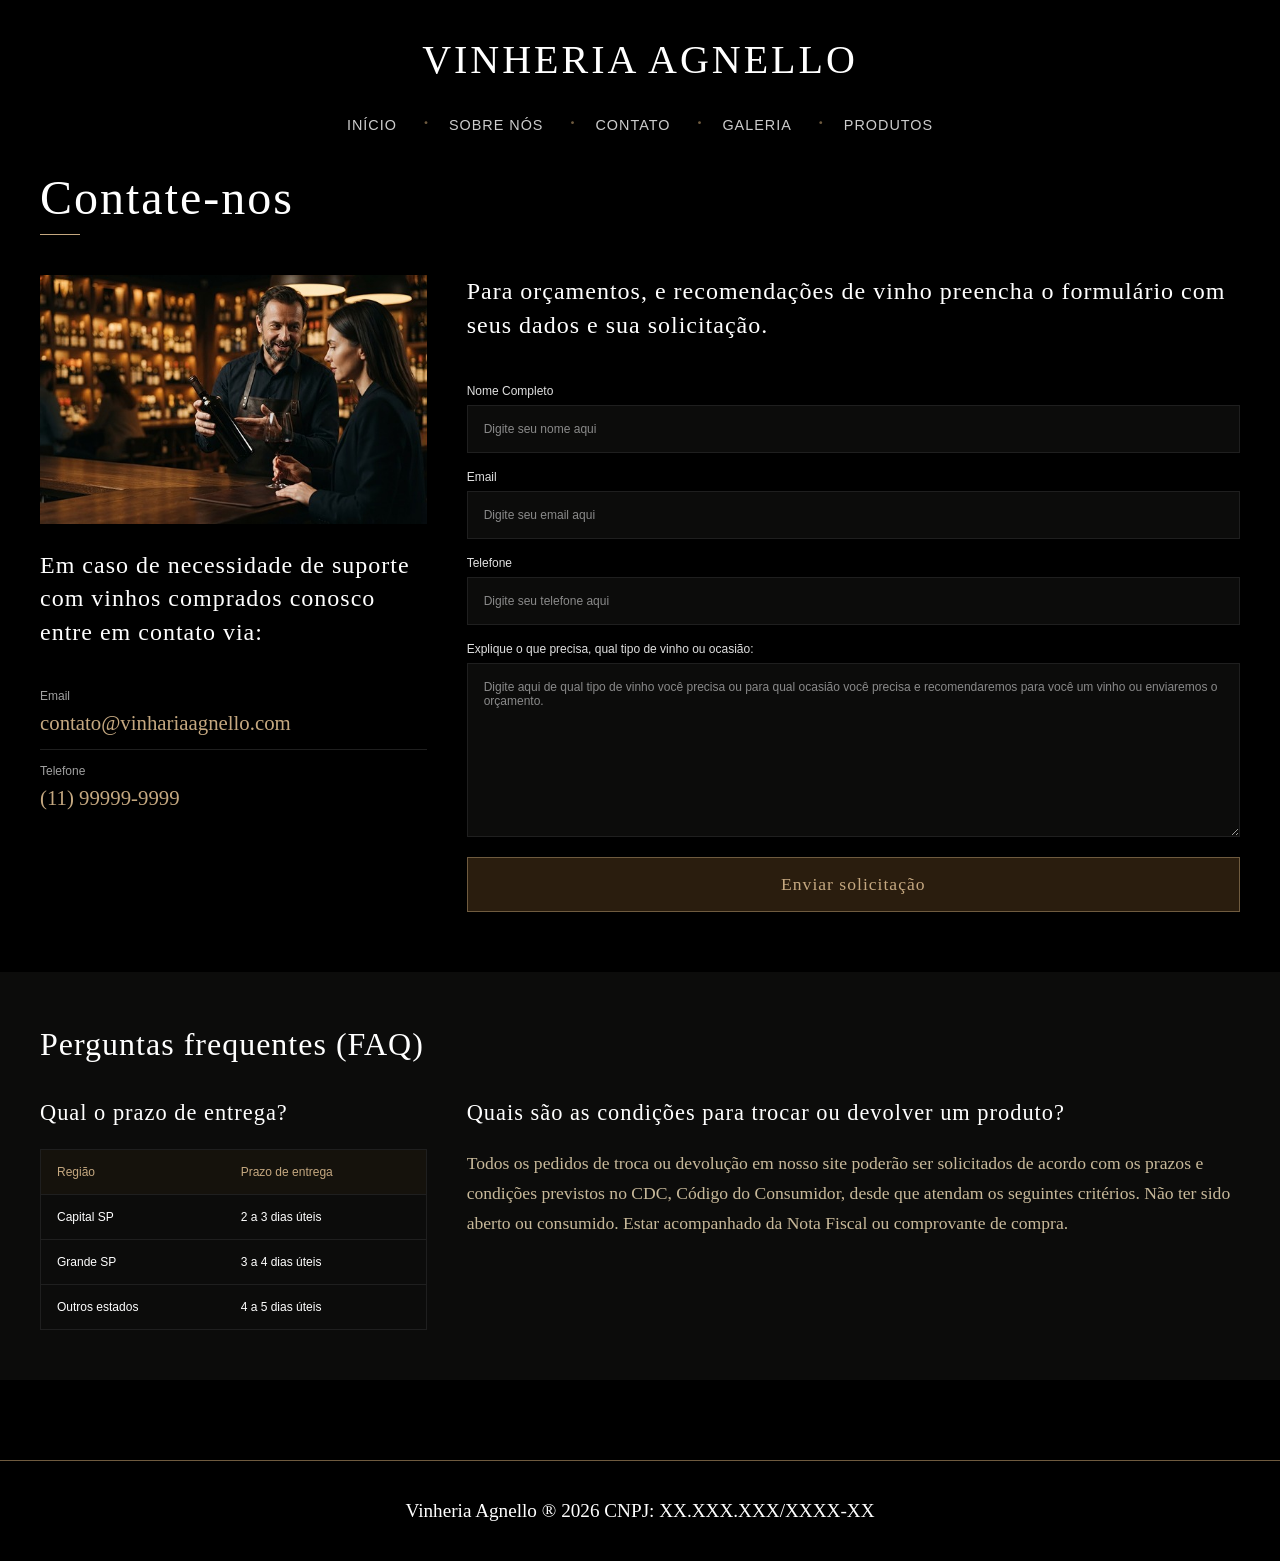
==== commit 0091eefd: "correções ortográficas" ====
--- a/src/pages/contato.html
+++ b/src/pages/contato.html
@@ -4,17 +4,17 @@
 <head>
     <meta charset="UTF-8">
     <meta name="viewport" content="width=device-width, initial-scale=1.0">
-    <title>Vinheria Agnello</title>
+    <title>Vinheria Agnello - Contato</title>
     <link rel="stylesheet" href="../css/style.css">
 </head>
 
 <body>
     <header>
-        <h1>VINHARIA AGNELLO</h1>
+        <h1>VINHERIA AGNELLO</h1>
         <nav>
             <ul>
                 <li>
-                    <a href="../../index.html">INICIO</a>
+                    <a href="../../index.html">INÍCIO</a>
                 </li>
                 <li>
                     <a href="sobre.html">SOBRE NÓS</a>
